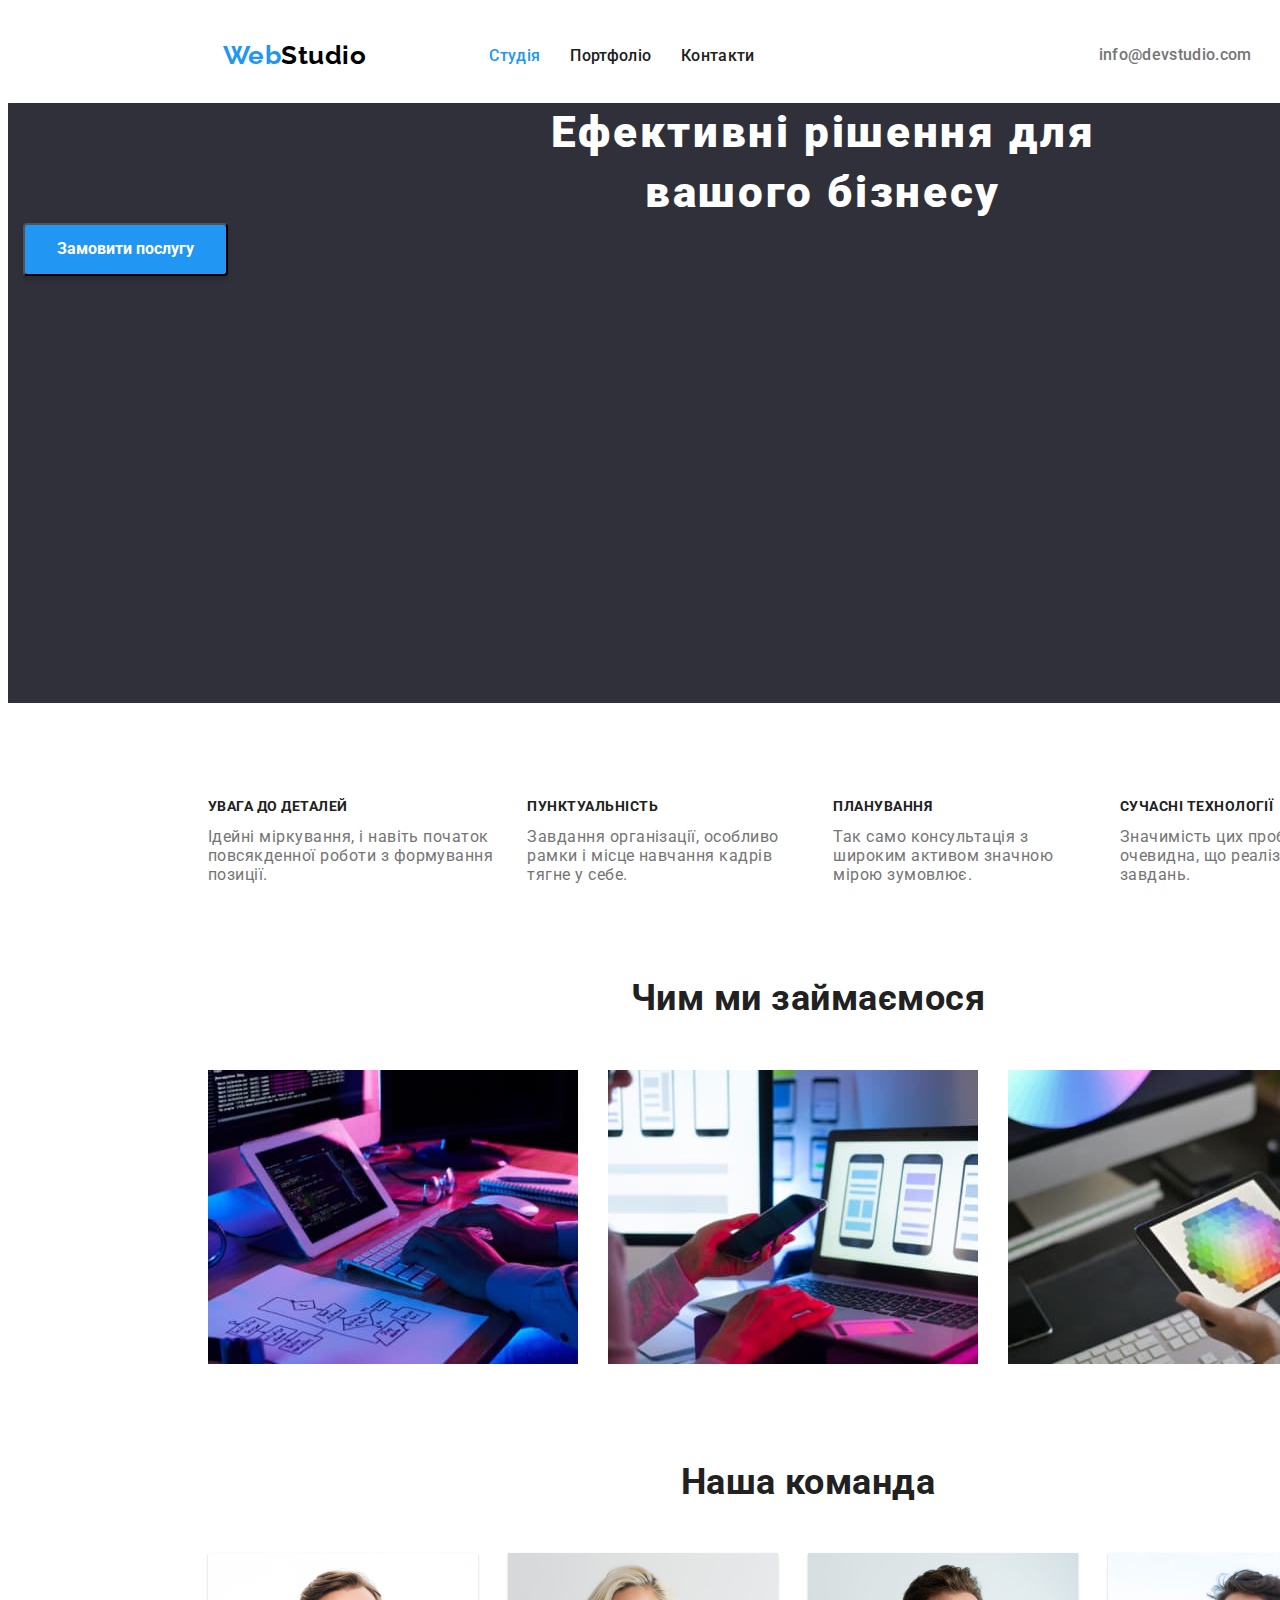
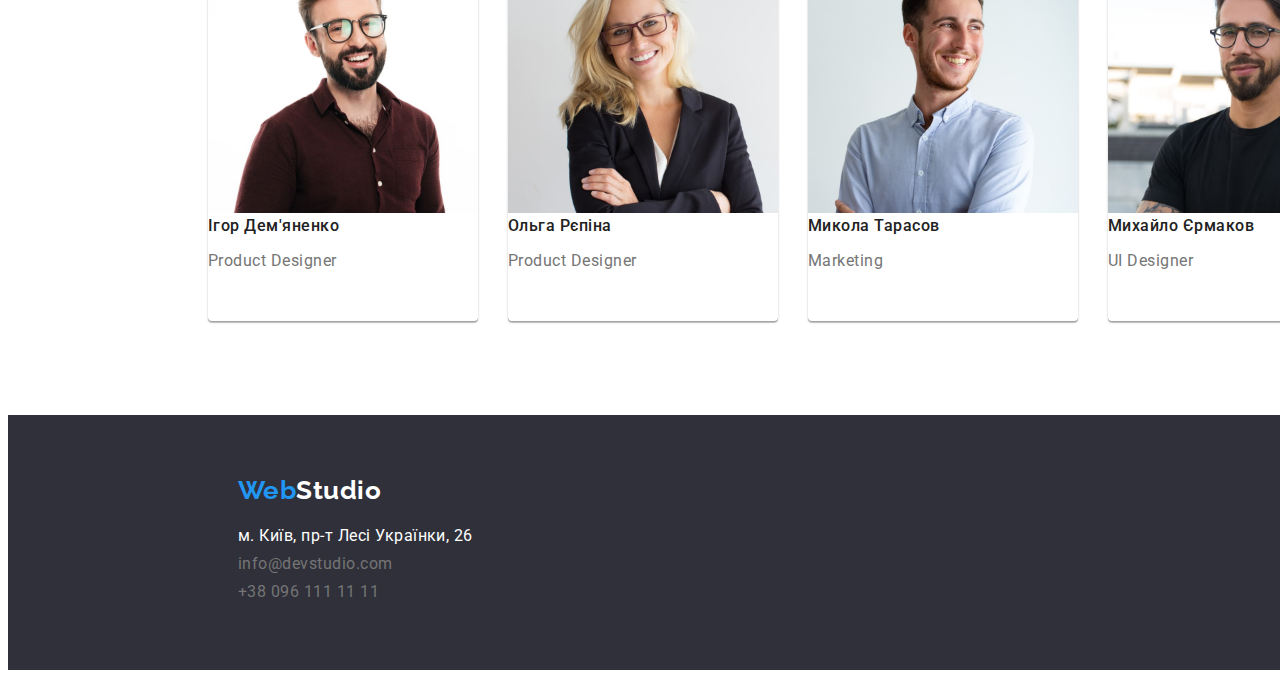
==== index.html @ 2371f956 "the end" ====
<!DOCTYPE html>
<html lang="uk">
  <head>
    <meta charset="UTF-8" />
    <meta http-equiv="X-UA-Compatible" content="IE=edge" />
    <meta name="viewport" content="width=device-width, initial-scale=1.0" />
    <title>WebStudio</title>
    <link rel="preconnect" href="https://fonts.googleapis.com" />
    <link rel="preconnect" href="https://fonts.gstatic.com" crossorigin />
    <link
      href="https://fonts.googleapis.com/css2?family=Raleway:ital,wght@0,500;0,700;1,400&family=Roboto:wght@400;500;700&display=swap"
      rel="stylesheet"
    />
    <link
      rel="stylesheet"
      href="https://cdnjs.cloudflare.com/ajax/libs/modern-normalize/1.1.0/modern-normalize.min.css"
      integrity="sha512-wpPYUAdjBVSE4KJnH1VR1HeZfpl1ub8YT/NKx4PuQ5NmX2tKuGu6U/JRp5y+Y8XG2tV+wKQpNHVUX03MfMFn9Q=="
      crossorigin="anonymous"
      referrerpolicy="no-referrer"
    />
    <link rel="stylesheet" href="./css/style.css" />
  </head>
  <body>
    <!--SiteBar-->
    <header>
      <div class="header-container container">
        <nav>
          <ul class="heder-list list">
            <li class="item">
              <a class="logo list" lang="en" href="/"
                ><span class="logoweb">Web</span>Studio</a
              >
            </li>
            <li class="">
              <a class="item link active" href="/index.html">Студія</a>
            </li>
            <li class="">
              <a class="item link" href="/portfolio.html">Портфоліо</a>
            </li>
            <li class=""><a class="item link" href="/">Контакти</a></li>
          </ul>
        </nav>
        <div>
          <ul class="adres-headerr heder-list-con list">
            <li class=" ">
              <a class="list item" href="mailto:info@devstudio.com"
                >info@devstudio.com</a
              >
            </li>
            <li class="">
              <a class="list item" href="tel:+380961111111"
                >+38 096 111 11 11</a
              >
            </li>
          </ul>
        </div>
      </div>
    </header>
    <main>
      <!--BlockHero-->
      <section class="hero container">
        <h1 class="hero-text">
          Ефективні рішення для <br />
          вашого бізнесу
        </h1>
        <button class="hero-button" type="button">Замовити послугу</button>
      </section>
      <!--TEXT MAIN-->
      <section>
        <div class="container info-flex">
          <h2 style="display: none">Наші Переваги</h2>
          <ul class="info-p progres list">
            <li>
              <h3 class="size-info">УВАГА ДО ДЕТАЛЕЙ</h3>
              <p>
                Ідейні міркування, і навіть початок повсякденної роботи з
                формування позиції.
              </p>
            </li>
            <li>
              <h3 class="size-info">ПУНКТУАЛЬНІСТЬ</h3>
              <p>
                Завдання організації, особливо рамки і місце навчання кадрів
                тягне у себе.
              </p>
            </li>
            <li>
              <h3 class="size-info">ПЛАНУВАННЯ</h3>
              <p>
                Так само консультація з широким активом значною мірою зумовлює.
              </p>
            </li>
            <li>
              <h3 class="size-info">СУЧАСНІ ТЕХНОЛОГІЇ</h3>
              <p>
                Значимість цих проблем настільки очевидна, що реалізація
                планових завдань.
              </p>
            </li>
          </ul>
        </div>
      </section>
      <!-- Us work -->
      <section>
        <div class="container">
          <h2 class="us-work">Чим ми займаємося</h2>
          <ul class="img-work list">
            <li>
              <img src="./images/part1.jpg" alt="web developer" display: block;
              width="370" height="auto"/>
            </li>
            <li>
              <img src="./images/part2.jpg" alt="programing in laptop" display:
              block; width="370" height="auto" max-width: 100%; />
            </li>
            <li>
              <img src="./images/part3.jpg" alt="design in laptop" display:
              block; width="370" height="auto" max-width: 100%; />
            </li>
          </ul>
        </div>
      </section>
      <!-- Our team -->
      <section>
        <div class="container">
          <h2 class="us-work">Наша команда</h2>
          <ul class="us-team d-block list">
            <li>
              <img src="./images/people/p1.jpg" alt="Product Designer" display:
              block; width="270" height="auto" max-width: 100%; />
              <h3 class="delopers">Ігор Дем'яненко</h3>
              <p class="delopers-p" lang="en">Product Designer</p>
            </li>
            <li>
              <img src="./images/people/p2.jpg" alt="Product Designer" display:
              block; width="270" height="auto" max-width: 100%; />
              <h3 class="delopers">Ольга Рєпіна</h3>
              <p class="delopers-p" lang="en">Product Designer</p>
            </li>
            <li>
              <img src="./images/people/p3.jpg" alt="Marketing" display: block;
              width="270" height="auto" max-width: 100%; />
              <h3 class="delopers">Микола Тарасов</h3>
              <p class="delopers-p" lang="en">Marketing</p>
            </li>
            <li>
              <img src="./images/people/p4.jpg" alt="UI Designer" display:
              block; width="270" height="auto" max-width: 100%; />
              <h3 class="delopers">Михайло Єрмаков</h3>
              <p class="delopers-p" lang="en">UI Designer</p>
            </li>
          </ul>
        </div>
      </section>
    </main>
    <!--adress footer-->
    <footer>
      <div class="container footer-all">
        <a class="logo-footer list" lang="en" href="/"
          ><span class="logoweb">Web</span>Studio</a
        >
        <address class="addres">
          <ul class="addres-ul list">
            <li>
              <a class="str list" href="https://goo.gl/maps/yThBwbWwu9JTvZc1A"
                >м. Київ, пр-т Лесі Українки, 26</a
              >
            </li>
            <li>
              <a class="adres-footer list" href="mailto:info@devstudio.com"
                >info@devstudio.com</a
              >
            </li>
            <li>
              <a class="adres-footer list" href="tel:+380961111111"
                >+38 096 111 11 11</a
              >
            </li>
          </ul>
        </address>
      </div>
    </footer>
  </body>
</html>
---- css/style.css ----
:root {
    --brand-color:#212121;
    --bacraund-color-button:#2196F3;
    --p-color:#757575;
    --hero-white: #ffffff;
    --fon:#2F303A;
}

/* King tags */
body {
    color: var(--p-color);
    font-family: Roboto, sans-serif;
    letter-spacing: 0.03em;
    width: 1600px;
}

.container {
    margin-left: auto;
    margin-right: auto;
    padding-left: 15px;
    padding-right: 15px;
    width: 1200px;
    /* outline: 2px solid tomato; */
}

.list {
    text-decoration: none;
    list-style: none;
    color: currentColor;
}

/*  Reset */
h1, h2, h3, h4, h5, h6, p, ul {
    margin: 0;
    padding: 0;
}

/* LogoTipe (logo span) */

.logo {
    color: #000;
    font-family: 'Raleway';
    font-weight: 700;
    font-size: 26px;
    line-height: 1.2;

    margin-right: 93px;
    margin-left: 200px;
    }

.logoweb {
    color: var(--bacraund-color-button);
}


/* Naw Header */

.header-container {
    display: flex;
    align-items: center;
    width: 1600px;
}


.item {
    display: block;
    padding-top: 32px;
    padding-bottom: 32px;
}


.heder-list {
    display: flex;
    align-items: center;
    gap: 30px;
}

.heder-list-con {
    display: flex;
    align-items: center;
    gap: 30px;
    padding-left: 344px;
}

.link {
    color: var(--brand-color);
    text-decoration:none;
    font-weight: 500;
    line-height: 16px;
    letter-spacing: 0.02em;
}

.active,
.link:hover {
    color: var(--bacraund-color-button);
}


.adres-headerr {
    color: var(--p-color);
    font-weight: 500;
    line-height: 1.14;
    letter-spacing: 0.02em;
    
    margin: 0;
}

.adres-headerr a:focus,
.adres-headerr a:hover {
    color: var(--bacraund-color-button)
}


/* Hero */

.hero {
    background-color: #2F303A;
    height: 600px;
    width: 1600px;
}


.hero-text {
    font-weight: 900;
    font-size: 44px;
    line-height: 1.36;
    text-align: center;
    letter-spacing: 0.06em;
    color: var(--hero-white);
}


/* Button all */

.hero-button {
    font-family: 'Roboto';
    cursor: pointer; 
    background: var(--bacraund-color-button);
    border-radius: 4px;
    color: var(--hero-white);
    font-weight: 700;
    font-size: 16px;
    line-height: 1.8;

    min-height: 50px;

    padding: 10px 32px;
    border-radius: 4px;
    box-shadow: 0px 4px 4px rgba(0, 0, 0, 0.15);
    border-radius: 4px;
}

.hero-button:focus,
.hero-button:hover {
    background-color: var(--hero-white);
    color: var(--bacraund-color-button);
}
/*  /Hero button  */



/* Button filtr */

.botton-filtr {
    font-family: 'Roboto';
    font-weight: 500;
    font-size: 16px;
    line-height: 1.6;
    color: var(--brand-color);
    text-align: center;
    border: 0;
    background-color: var(--hero-white);
    border-radius: 4px;
}

.botton-filtr:focus, 
.botton-filtr:hover {
    background-color: var(--bacraund-color-button);
    color: var(--hero-white);

}

.filtr-flex {
    display: flex;
    justify-content: center;
    flex-wrap: wrap;

}

.flex {
    display: block;
    margin: 94px 8px 50px 0px;
    padding: 7px 8px 7px 8px;
}
/* /Button filtr */



/* TEXT MAIN */

.progres {
    display: flex;

    padding: 94px 0px 94px 0px;
}

.progres :not(:last-child) {
    margin-right: 30px;
}

.size-info {
    font-weight: 700;
    font-size: 14px;
    line-height: 1.4;
    text-transform: uppercase;
    color: var(--brand-color);

    padding-bottom: 10px;
}

.info-p {
    margin: 0;
}

.info-flex {
    display: flex;
}

/* Portfolio */

.us-work {
    font-weight: 700;
    font-size: 36px;
    line-height: 1.16;
    text-align: center;
    color: var(--brand-color);

    padding-bottom: 50px;
}


.us-team {
    padding: 0px 0px 94px 0px;
    margin: 0;
}

.img-work {
    display: flex;
    gap: 30px;
    padding: 0px 0px 94px 0px;
    margin: 0;
}



.us-team {
    display: flex;
    gap: 30px;
}

.d-block li {
    width: 270px;
    min-height: 368px;
    box-shadow: 0px 1px 3px rgba(0, 0, 0, 0.12), 0px 1px 1px rgba(0, 0, 0, 0.14), 0px 2px 1px rgba(0, 0, 0, 0.2);
    border-radius: 0px 0px 4px 4px;
}

.delopers {
    font-weight: 500;
    font-size: 16px;
    line-height: 1.18;
    color: var(--brand-color);

    padding-bottom: 10px;
}

.delopers-p {
    font-size: 16px;
    line-height: 1.9;
}



/* Button Filtr */


.botton-filtr {
    cursor: pointer;
}

.botton-filtr :focus,
.botton-filtr :hover {
    cursor: pointer;
    background-color: var(--bacraund-color-button);
    color: aqua;
}

/* Menu portfolio */

.menu {
    margin-top: 34px;
}


.menu-p {
    color: var(--p-color);
    font-size: 16px;
    line-height: 1.87;
    text-decoration:none;

    margin-top: 4px;
}

.menu-h3 {
    font-weight: 700;
    font-size: 18px;
    line-height: 1.77;
    letter-spacing: 0.06em;
    list-style:none;
    text-decoration:none;
    color: var(--brand-color);

    margin-top: 20px;
}

.filtr {
    position: absolute;
    top: -9999px;
    left: -9999px;
     
}


/* Footer portfolio */

.logo-footer {
    color: var(--hero-white);
    font-family: 'Raleway';
    font-weight: 700;
    font-size: 26px;
    line-height: 1.2;

    padding-left: 215px;
}

.adres-footer {
    color: var(--p-color);
    font-style: normal;
}

.addres .addres-ul {
    margin-left: 215px;
    margin-top: 20px;
    padding: 0;
}

.addres-ul li {
    margin-bottom: 9px;
}

.addres-ul :hover {
    color: var(--bacraund-color-button);
}

.str {
    color: var(--hero-white);
    font-style:normal;
}

.footer-all {
    background-color: var(--fon);
    padding-top: 60px;
    padding-bottom: 60px;
    width: 1600px;
}

.card-set {
    display: flex;
    flex-wrap: wrap;
    gap: 30px;
    padding: 0;
    list-style: none;
    margin-top: 0;
  }
  
  .items {
    flex-basis: calc((100% - 10px) / 4);
    background-color: #fff;
    border-radius: 4px;
    margin-bottom: 94px;
  }

  .items:hover {
    background-color: #fff;
    border-radius: 4px;
    box-shadow: 0px 2px 1px -1px rgba(0, 0, 0, 0.2),
      0px 1px 1px 0px rgba(0, 0, 0, 0.14), 0px 1px 3px 0px rgba(0, 0, 0, 0.12);
  }
  
  .items h2 {
    margin-top: 0;
    font-size: 20px;
  }
  
  .items p {
    margin: 0;
  }
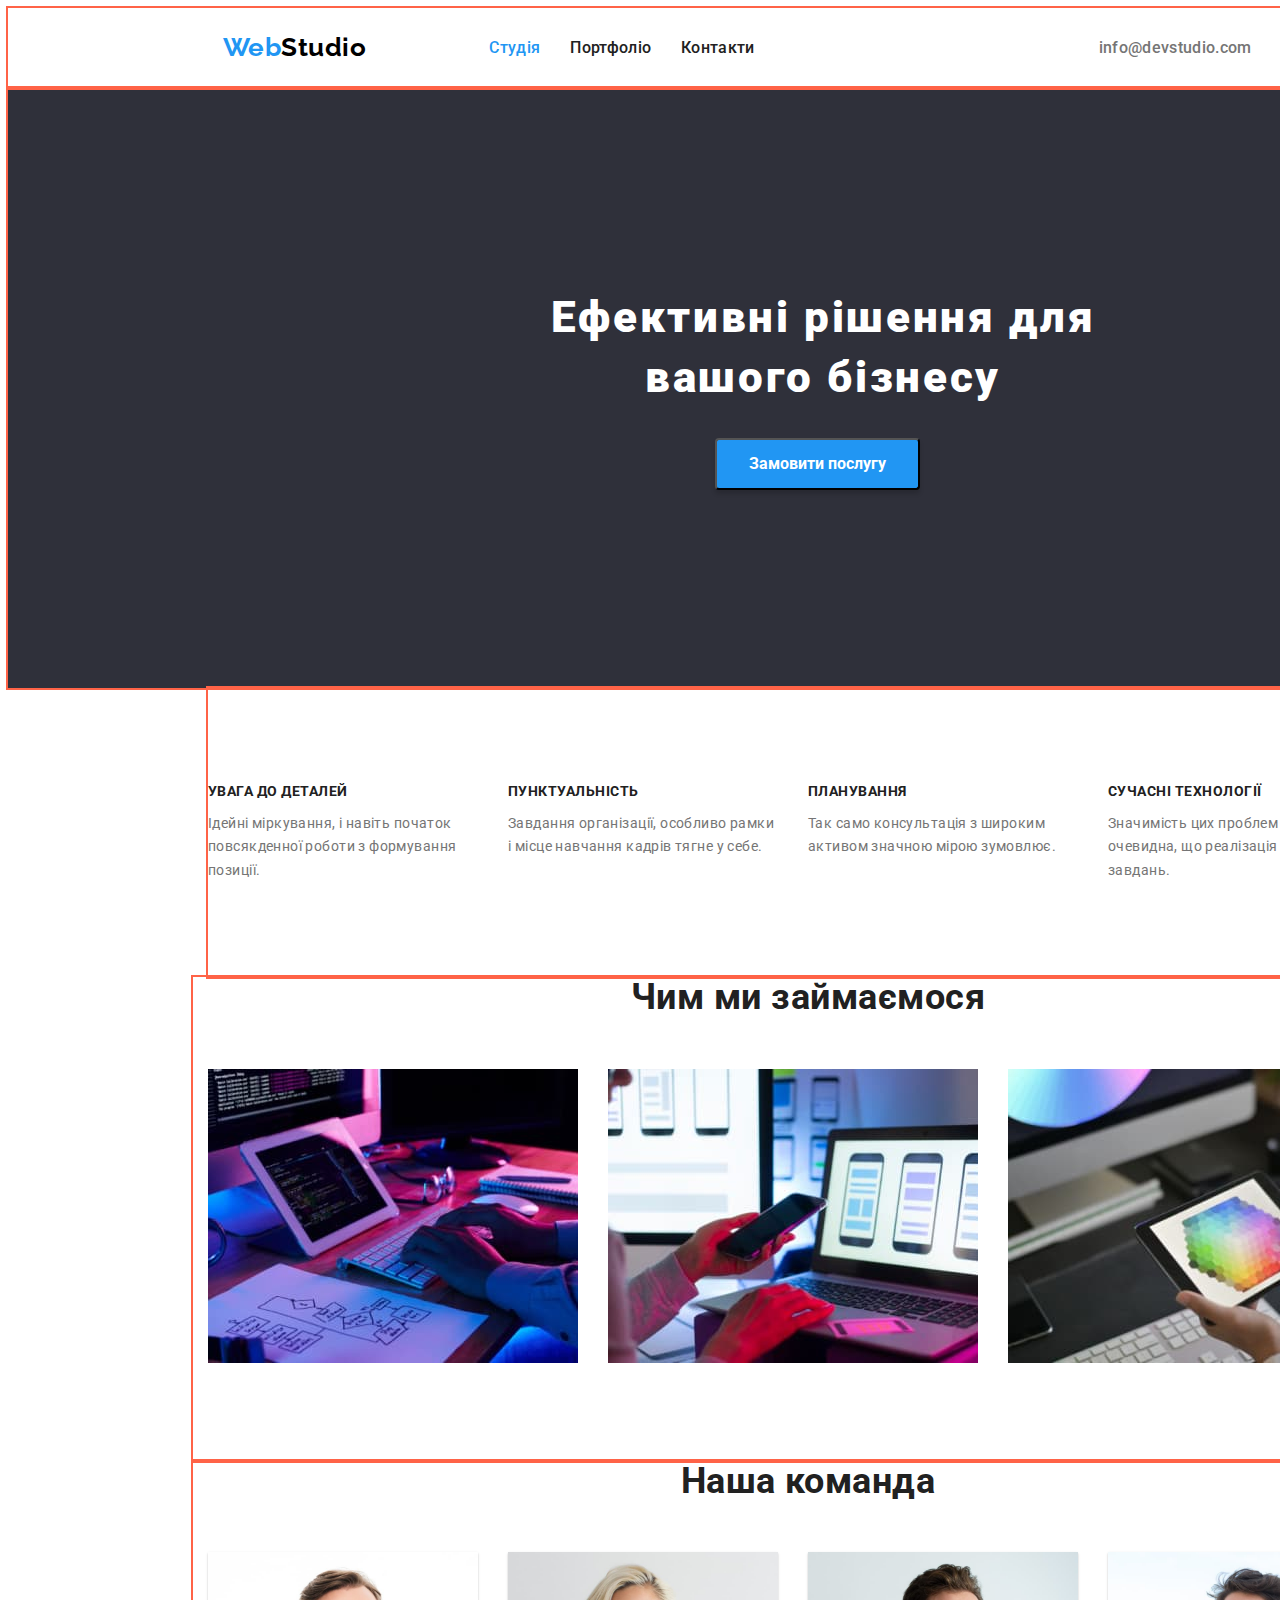
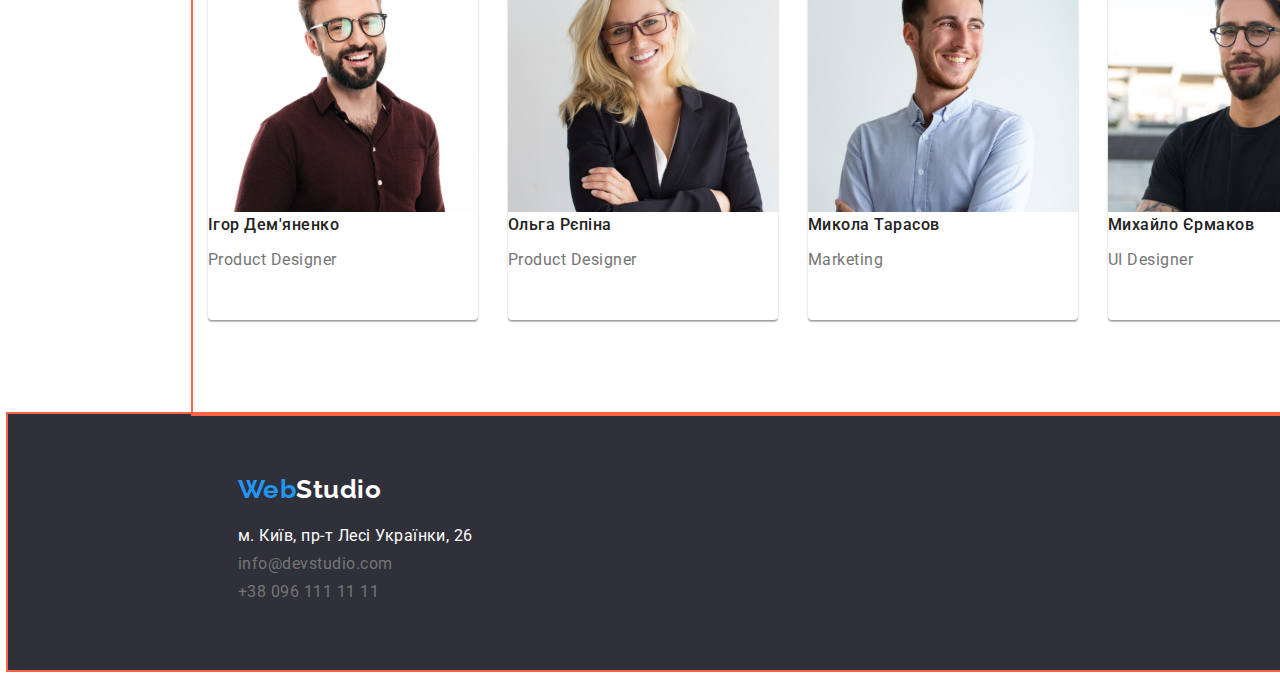
==== commit 14c7b866: "Почты кынець" ====
--- a/index.html
+++ b/index.html
@@ -67,9 +67,9 @@
       </section>
       <!--TEXT MAIN-->
       <section>
-        <div class="container info-flex">
-          <h2 style="display: none">Наші Переваги</h2>
-          <ul class="info-p progres list">
+        <div class="container progres-div">
+          <h2 class="visually-hidden">Наші Переваги</h2>
+          <ul class="progres list">
             <li>
               <h3 class="size-info">УВАГА ДО ДЕТАЛЕЙ</h3>
               <p>
--- a/css/style.css
+++ b/css/style.css
@@ -20,7 +20,7 @@
     padding-left: 15px;
     padding-right: 15px;
     width: 1200px;
-    /* outline: 2px solid tomato; */
+    outline: 2px solid tomato; 
 }
 
 .list {
@@ -59,6 +59,7 @@
     display: flex;
     align-items: center;
     width: 1600px;
+    height: 80px;
 }
 
 
@@ -127,6 +128,8 @@
     text-align: center;
     letter-spacing: 0.06em;
     color: var(--hero-white);
+
+    padding-top: 200px;
 }
 
 
@@ -148,6 +151,9 @@
     border-radius: 4px;
     box-shadow: 0px 4px 4px rgba(0, 0, 0, 0.15);
     border-radius: 4px;
+
+    margin-top: 30px;
+    margin-left: 692px;
 }
 
 .hero-button:focus,
@@ -189,23 +195,35 @@
 
 .flex {
     display: block;
-    margin: 94px 8px 50px 0px;
-    padding: 7px 8px 7px 8px;
+     margin: 94px 8px 50px 0px;
+    /* padding: 7px 8px 7px 8px; */
+    padding: 0px 22px 0px 22px;
+    height: 40px;
 }
 /* /Button filtr */
 
-
+.visually-hidden {
+    position: absolute;
+    width: 1px;
+    height: 1px;
+    margin: -1px;
+    border: 0;
+    padding: 0;
+    white-space: nowrap;
+    clip-path: inset(100%);
+    clip: rect(0 0 0 0);
+    overflow: hidden;
+  }
 
 /* TEXT MAIN */
 
 .progres {
     display: flex;
-
+    gap: 30px;
+}
+
+.progres-div {
     padding: 94px 0px 94px 0px;
-}
-
-.progres :not(:last-child) {
-    margin-right: 30px;
 }
 
 .size-info {
@@ -218,12 +236,11 @@
     padding-bottom: 10px;
 }
 
-.info-p {
-    margin: 0;
-}
-
-.info-flex {
-    display: flex;
+.progres p {
+    font-size: 14px;
+    line-height: 1.7;
+    letter-spacing: 0.03em;
+    width: 270px;
 }
 
 /* Portfolio */
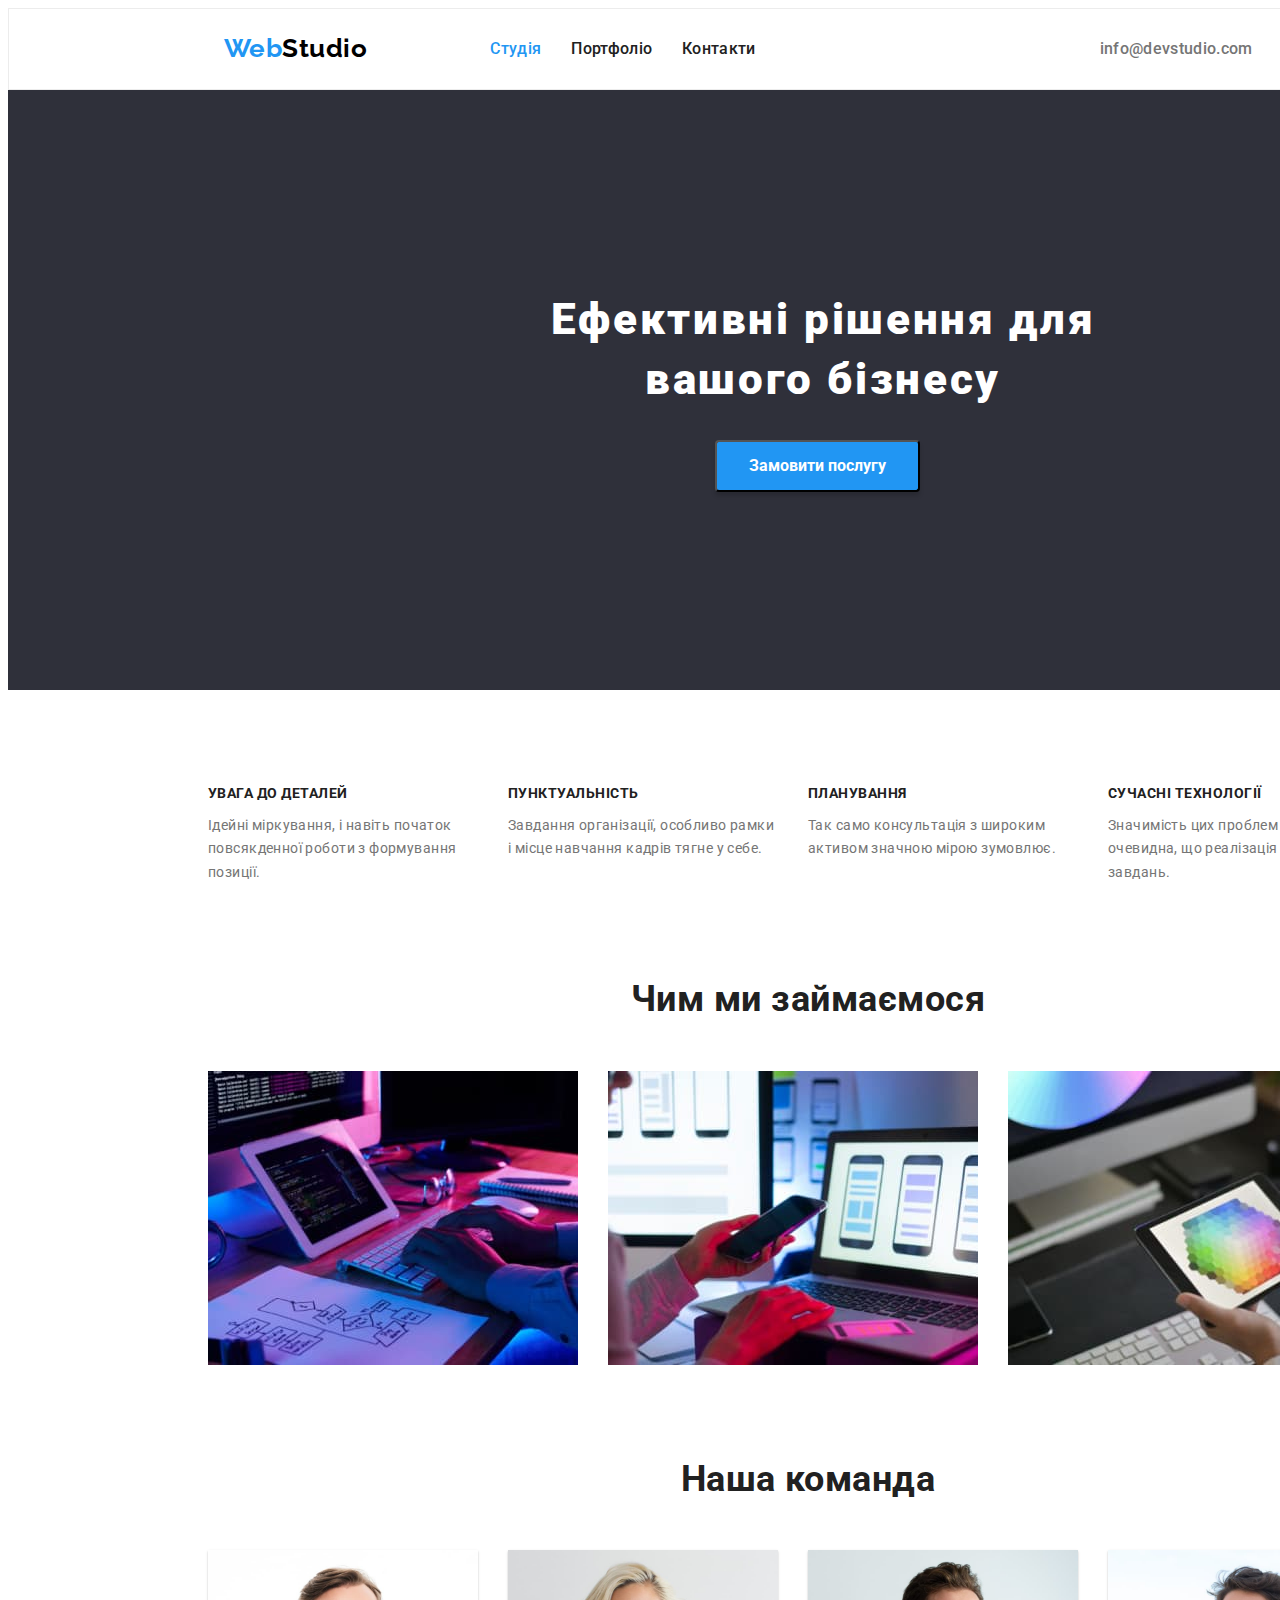
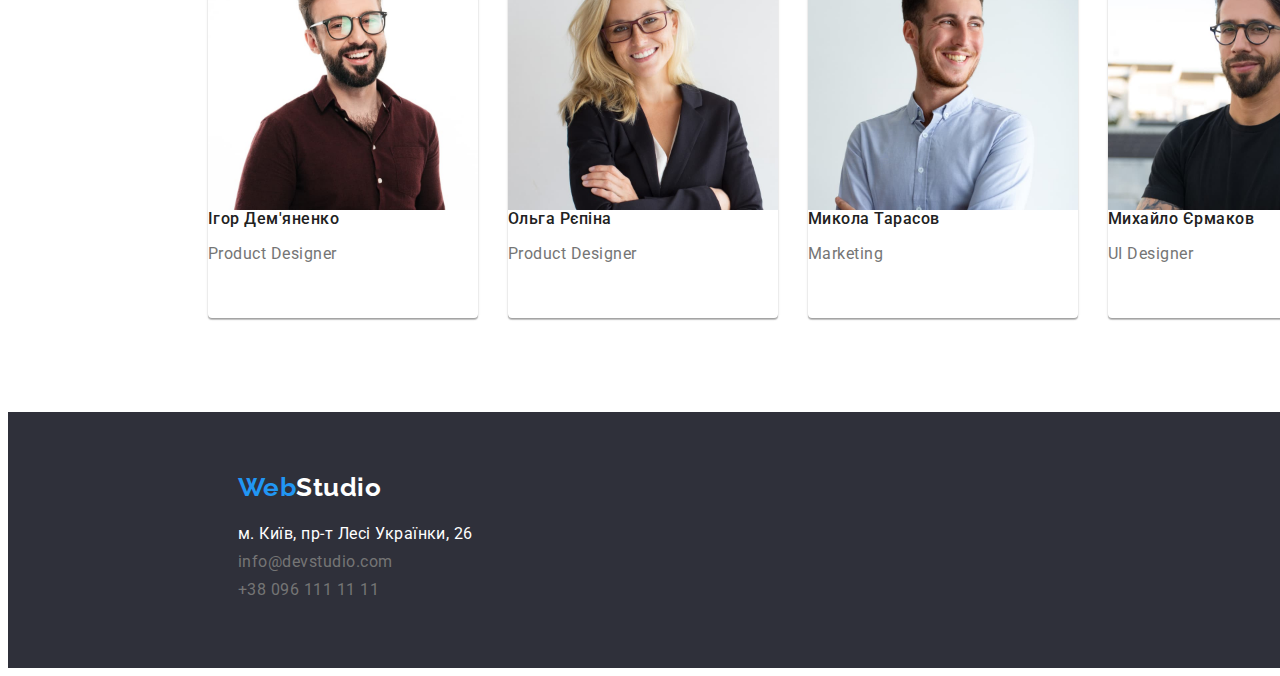
==== commit 35679fec: "кінець" ====
--- a/index.html
+++ b/index.html
@@ -32,10 +32,10 @@
               >
             </li>
             <li class="">
-              <a class="item link active" href="/index.html">Студія</a>
+              <a class="item link active" href="./index.html">Студія</a>
             </li>
             <li class="">
-              <a class="item link" href="/portfolio.html">Портфоліо</a>
+              <a class="item link" href="./portfolio.html">Портфоліо</a>
             </li>
             <li class=""><a class="item link" href="/">Контакти</a></li>
           </ul>
@@ -67,7 +67,7 @@
       </section>
       <!--TEXT MAIN-->
       <section>
-        <div class="container progres-div">
+        <div class="container progres-div section">
           <h2 class="visually-hidden">Наші Переваги</h2>
           <ul class="progres list">
             <li>
@@ -104,18 +104,23 @@
       <section>
         <div class="container">
           <h2 class="us-work">Чим ми займаємося</h2>
-          <ul class="img-work list">
+          <ul class="img-work section list">
             <li>
-              <img src="./images/part1.jpg" alt="web developer" display: block;
-              width="370" height="auto"/>
+              <img src="./images/part1.jpg" alt="web developer" />
             </li>
             <li>
-              <img src="./images/part2.jpg" alt="programing in laptop" display:
-              block; width="370" height="auto" max-width: 100%; />
+              <img
+                src="./images/part2.jpg"
+                alt="programing in laptop"
+                width="370"
+              />
             </li>
             <li>
-              <img src="./images/part3.jpg" alt="design in laptop" display:
-              block; width="370" height="auto" max-width: 100%; />
+              <img
+                src="./images/part3.jpg"
+                alt="design in laptop"
+                width="370"
+              />
             </li>
           </ul>
         </div>
@@ -124,28 +129,32 @@
       <section>
         <div class="container">
           <h2 class="us-work">Наша команда</h2>
-          <ul class="us-team d-block list">
+          <ul class="us-team section d-block list">
             <li>
-              <img src="./images/people/p1.jpg" alt="Product Designer" display:
-              block; width="270" height="auto" max-width: 100%; />
+              <img
+                src="./images/people/p1.jpg"
+                alt="Product Designer"
+                width="270"
+              />
               <h3 class="delopers">Ігор Дем'яненко</h3>
               <p class="delopers-p" lang="en">Product Designer</p>
             </li>
             <li>
-              <img src="./images/people/p2.jpg" alt="Product Designer" display:
-              block; width="270" height="auto" max-width: 100%; />
+              <img
+                src="./images/people/p2.jpg"
+                alt="Product Designer"
+                width="270"
+              />
               <h3 class="delopers">Ольга Рєпіна</h3>
               <p class="delopers-p" lang="en">Product Designer</p>
             </li>
             <li>
-              <img src="./images/people/p3.jpg" alt="Marketing" display: block;
-              width="270" height="auto" max-width: 100%; />
+              <img src="./images/people/p3.jpg" alt="Marketing" width="270" />
               <h3 class="delopers">Микола Тарасов</h3>
               <p class="delopers-p" lang="en">Marketing</p>
             </li>
             <li>
-              <img src="./images/people/p4.jpg" alt="UI Designer" display:
-              block; width="270" height="auto" max-width: 100%; />
+              <img src="./images/people/p4.jpg" alt="UI Designer" width="270" />
               <h3 class="delopers">Михайло Єрмаков</h3>
               <p class="delopers-p" lang="en">UI Designer</p>
             </li>
--- a/css/style.css
+++ b/css/style.css
@@ -14,13 +14,17 @@
     width: 1600px;
 }
 
+.section {
+    padding-bottom: 94px;
+}
+
 .container {
     margin-left: auto;
     margin-right: auto;
     padding-left: 15px;
     padding-right: 15px;
     width: 1200px;
-    outline: 2px solid tomato; 
+    /* outline: 2px solid tomato;  */
 }
 
 .list {
@@ -35,6 +39,15 @@
     padding: 0;
 }
 
+img {
+    display: block;
+    max-width: 100%;
+    height: auto;
+
+}
+
+
+
 /* LogoTipe (logo span) */
 
 .logo {
@@ -60,6 +73,8 @@
     align-items: center;
     width: 1600px;
     height: 80px;
+
+    border: 1px solid #ECECEC;
 }
 
 
@@ -223,7 +238,7 @@
 }
 
 .progres-div {
-    padding: 94px 0px 94px 0px;
+    padding-top: 94px;
 }
 
 .size-info {
@@ -256,15 +271,10 @@
 }
 
 
-.us-team {
-    padding: 0px 0px 94px 0px;
-    margin: 0;
-}
 
 .img-work {
     display: flex;
     gap: 30px;
-    padding: 0px 0px 94px 0px;
     margin: 0;
 }
 
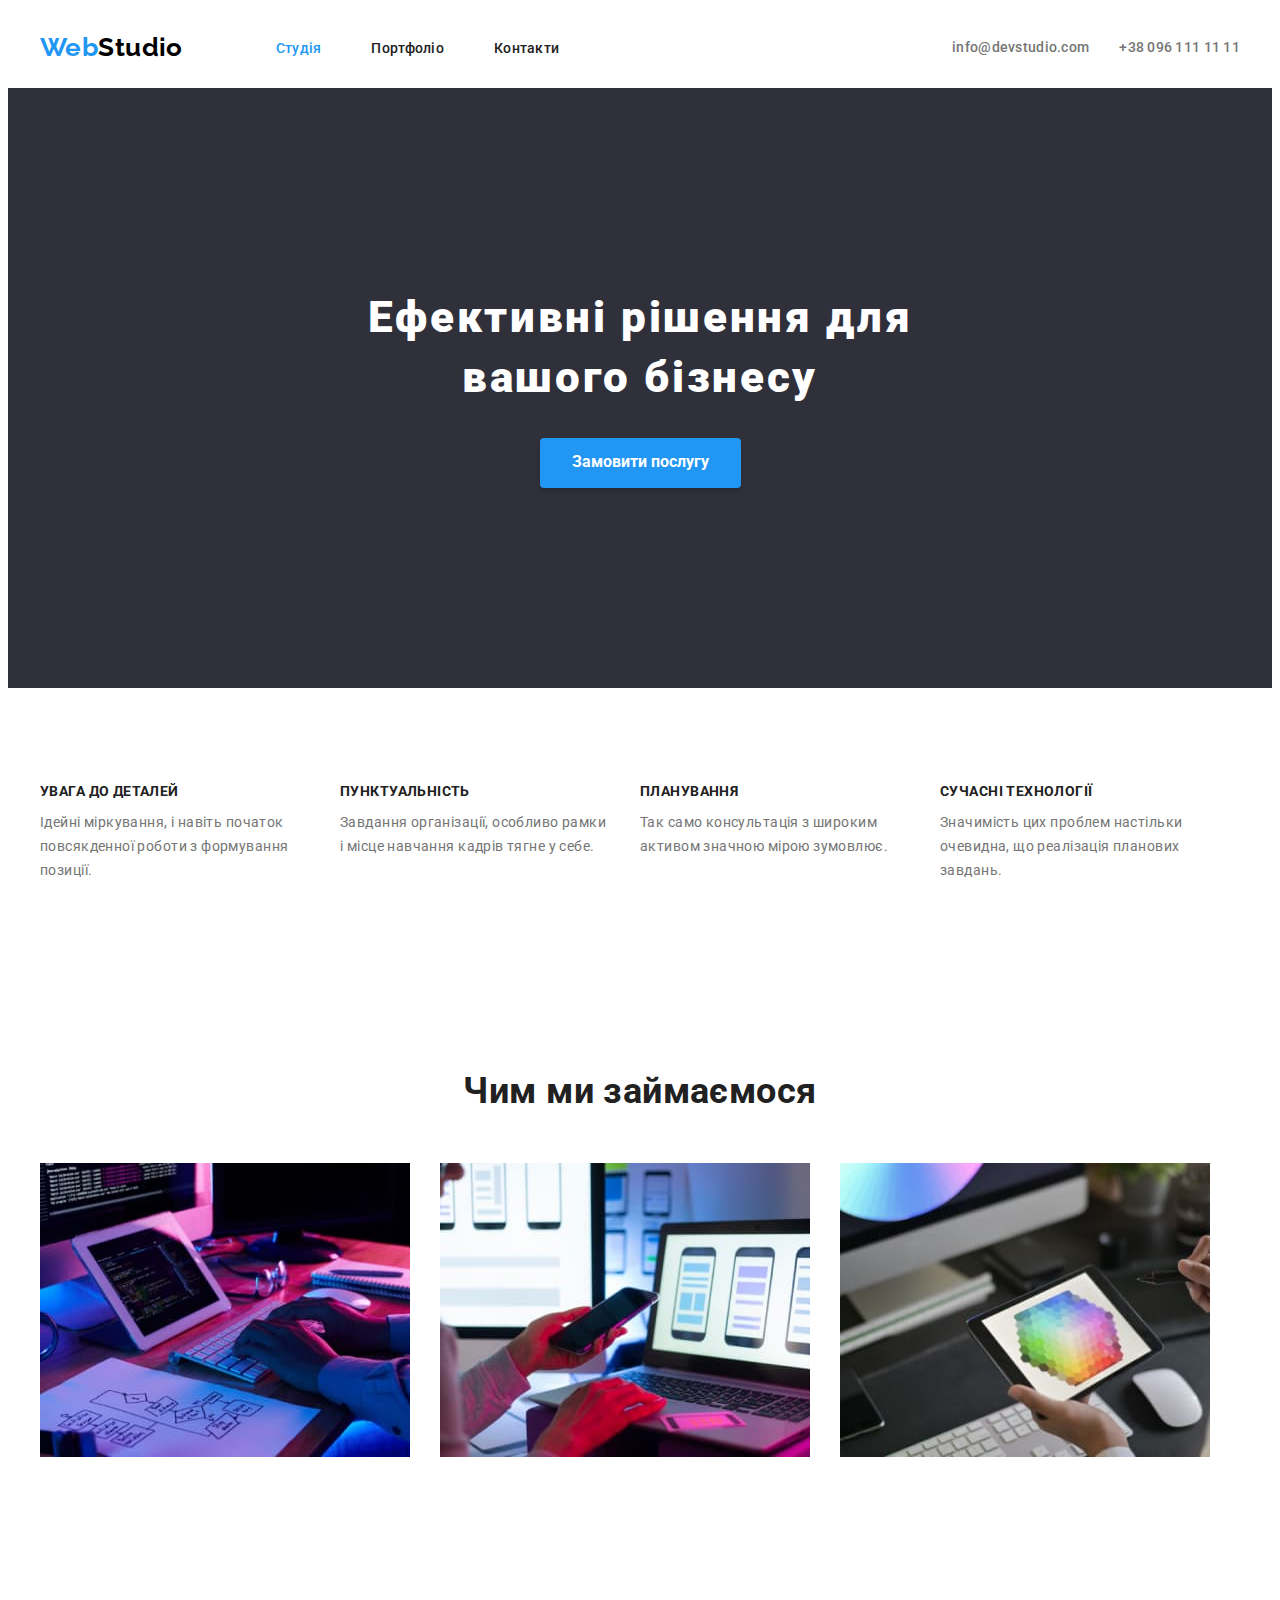
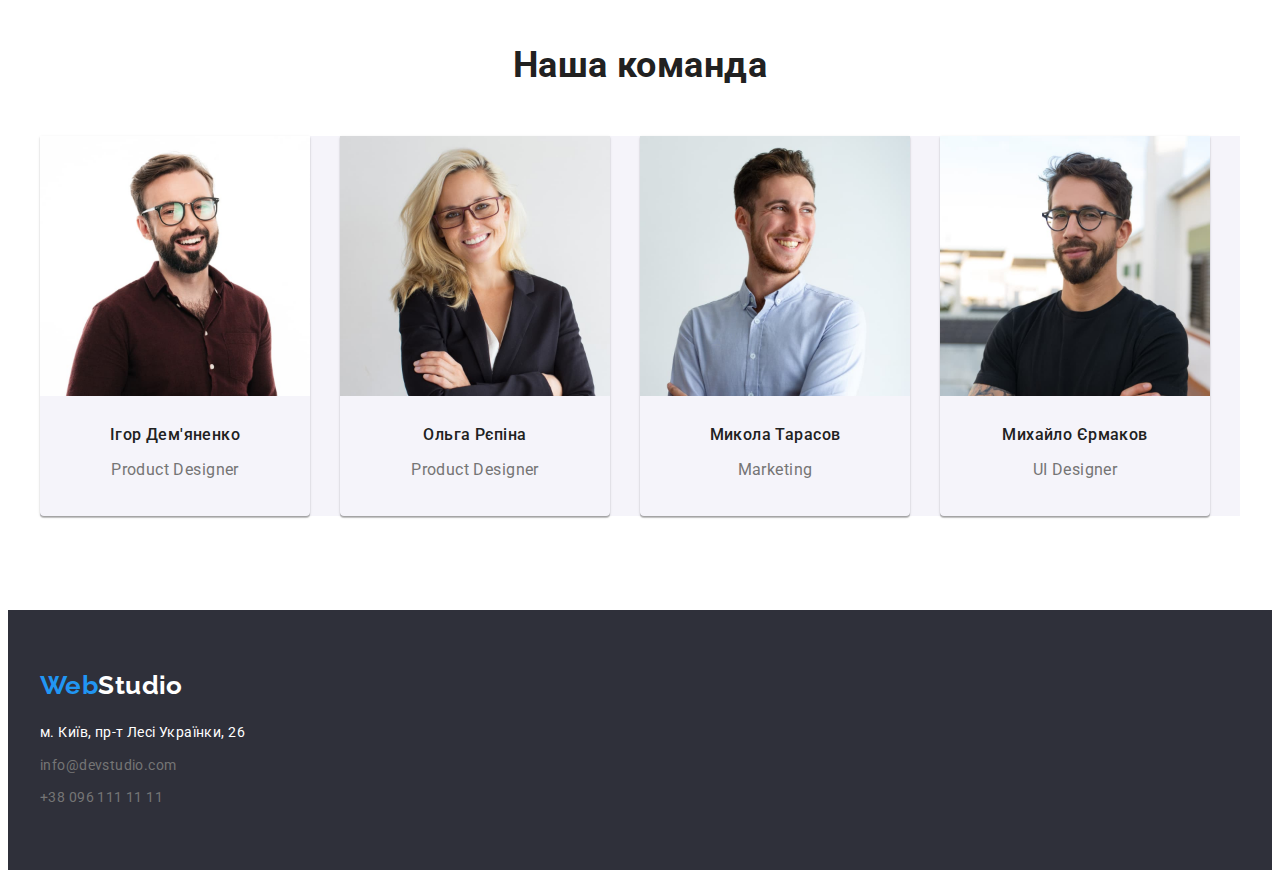
==== commit 1715b03a: "chache" ====
--- a/index.html
+++ b/index.html
@@ -24,30 +24,28 @@
     <!--SiteBar-->
     <header>
       <div class="header-container container">
+        <a class="logo list" lang="en" href="/"
+          ><span class="logoweb">Web</span>Studio</a
+        >
         <nav>
           <ul class="heder-list list">
-            <li class="item">
-              <a class="logo list" lang="en" href="/"
-                ><span class="logoweb">Web</span>Studio</a
-              >
-            </li>
-            <li class="">
+            <li>
               <a class="item link active" href="./index.html">Студія</a>
             </li>
-            <li class="">
+            <li>
               <a class="item link" href="./portfolio.html">Портфоліо</a>
             </li>
-            <li class=""><a class="item link" href="/">Контакти</a></li>
+            <li><a class="item link" href="/">Контакти</a></li>
           </ul>
         </nav>
-        <div>
-          <ul class="adres-headerr heder-list-con list">
-            <li class=" ">
+        <div class="heder-list-con">
+          <ul class="adres-headerr list">
+            <li>
               <a class="list item" href="mailto:info@devstudio.com"
                 >info@devstudio.com</a
               >
             </li>
-            <li class="">
+            <li>
               <a class="list item" href="tel:+380961111111"
                 >+38 096 111 11 11</a
               >
@@ -58,16 +56,15 @@
     </header>
     <main>
       <!--BlockHero-->
-      <section class="hero container">
-        <h1 class="hero-text">
-          Ефективні рішення для <br />
-          вашого бізнесу
-        </h1>
-        <button class="hero-button" type="button">Замовити послугу</button>
+      <section class="hero">
+        <div class="container">
+          <h1 class="hero-text">Ефективні рішення для вашого бізнесу</h1>
+          <button class="hero-button" type="button">Замовити послугу</button>
+        </div>
       </section>
       <!--TEXT MAIN-->
-      <section>
-        <div class="container progres-div section">
+      <section class="section">
+        <div class="container">
           <h2 class="visually-hidden">Наші Переваги</h2>
           <ul class="progres list">
             <li>
@@ -101,10 +98,10 @@
         </div>
       </section>
       <!-- Us work -->
-      <section>
+      <section class="section reset">
         <div class="container">
           <h2 class="us-work">Чим ми займаємося</h2>
-          <ul class="img-work section list">
+          <ul class="img-work list">
             <li>
               <img src="./images/part1.jpg" alt="web developer" />
             </li>
@@ -126,10 +123,10 @@
         </div>
       </section>
       <!-- Our team -->
-      <section>
+      <section class="resset-b section">
         <div class="container">
           <h2 class="us-work">Наша команда</h2>
-          <ul class="us-team section d-block list">
+          <ul class="us-team d-block list">
             <li>
               <img
                 src="./images/people/p1.jpg"
@@ -163,8 +160,8 @@
       </section>
     </main>
     <!--adress footer-->
-    <footer>
-      <div class="container footer-all">
+    <footer class="footer-all">
+      <div class="container">
         <a class="logo-footer list" lang="en" href="/"
           ><span class="logoweb">Web</span>Studio</a
         >
--- a/css/style.css
+++ b/css/style.css
@@ -4,6 +4,7 @@
     --p-color:#757575;
     --hero-white: #ffffff;
     --fon:#2F303A;
+    --backraund-usteam: #F5F4FA;
 }
 
 /* King tags */
@@ -11,11 +12,21 @@
     color: var(--p-color);
     font-family: Roboto, sans-serif;
     letter-spacing: 0.03em;
-    width: 1600px;
+    font-size: 14px;
+    font-style: normal;
+}
+
+
+.reset {
+    padding-top: 0;
+}
+
+.resset-b {
+    padding-bottom: 0;
 }
 
 .section {
-    padding-bottom: 94px;
+    padding: 94px 0px;
 }
 
 .container {
@@ -58,7 +69,9 @@
     line-height: 1.2;
 
     margin-right: 93px;
-    margin-left: 200px;
+
+    padding-top: 24px;
+    padding-bottom: 25px;
     }
 
 .logoweb {
@@ -71,10 +84,6 @@
 .header-container {
     display: flex;
     align-items: center;
-    width: 1600px;
-    height: 80px;
-
-    border: 1px solid #ECECEC;
 }
 
 
@@ -88,20 +97,20 @@
 .heder-list {
     display: flex;
     align-items: center;
-    gap: 30px;
+    gap: 50px;
 }
 
 .heder-list-con {
     display: flex;
     align-items: center;
-    gap: 30px;
-    padding-left: 344px;
+    margin-left: auto; 
 }
 
 .link {
     color: var(--brand-color);
     text-decoration:none;
     font-weight: 500;
+    font-size: 14px;
     line-height: 16px;
     letter-spacing: 0.02em;
 }
@@ -113,12 +122,12 @@
 
 
 .adres-headerr {
+    display: flex;
     color: var(--p-color);
     font-weight: 500;
     line-height: 1.14;
     letter-spacing: 0.02em;
-    
-    margin: 0;
+    gap: 30px;
 }
 
 .adres-headerr a:focus,
@@ -131,12 +140,14 @@
 
 .hero {
     background-color: #2F303A;
-    height: 600px;
-    width: 1600px;
+    padding-top: 200px;
+    padding-bottom: 200px;
+    text-align: center;
 }
 
 
 .hero-text {
+    font-style: normal;
     font-weight: 900;
     font-size: 44px;
     line-height: 1.36;
@@ -144,7 +155,9 @@
     letter-spacing: 0.06em;
     color: var(--hero-white);
 
-    padding-top: 200px;
+    margin-left: auto;
+    margin-right: auto;
+    width: 696px;
 }
 
 
@@ -154,21 +167,17 @@
     font-family: 'Roboto';
     cursor: pointer; 
     background: var(--bacraund-color-button);
-    border-radius: 4px;
     color: var(--hero-white);
     font-weight: 700;
     font-size: 16px;
     line-height: 1.8;
 
     min-height: 50px;
-
+    border: 0;
     padding: 10px 32px;
     border-radius: 4px;
     box-shadow: 0px 4px 4px rgba(0, 0, 0, 0.15);
-    border-radius: 4px;
-
     margin-top: 30px;
-    margin-left: 692px;
 }
 
 .hero-button:focus,
@@ -192,6 +201,12 @@
     border: 0;
     background-color: var(--hero-white);
     border-radius: 4px;
+
+    display: block;
+    margin-bottom: 50px;
+    padding: 0px 22px 0px 22px;
+    height: 40px;
+    margin-right: 8px;
 }
 
 .botton-filtr:focus, 
@@ -208,13 +223,6 @@
 
 }
 
-.flex {
-    display: block;
-     margin: 94px 8px 50px 0px;
-    /* padding: 7px 8px 7px 8px; */
-    padding: 0px 22px 0px 22px;
-    height: 40px;
-}
 /* /Button filtr */
 
 .visually-hidden {
@@ -237,9 +245,7 @@
     gap: 30px;
 }
 
-.progres-div {
-    padding-top: 94px;
-}
+
 
 .size-info {
     font-weight: 700;
@@ -248,7 +254,7 @@
     text-transform: uppercase;
     color: var(--brand-color);
 
-    padding-bottom: 10px;
+    margin-bottom: 10px;
 }
 
 .progres p {
@@ -267,7 +273,7 @@
     text-align: center;
     color: var(--brand-color);
 
-    padding-bottom: 50px;
+    margin-bottom: 50px;
 }
 
 
@@ -283,11 +289,11 @@
 .us-team {
     display: flex;
     gap: 30px;
+    background-color: var(--backraund-usteam);
 }
 
 .d-block li {
     width: 270px;
-    min-height: 368px;
     box-shadow: 0px 1px 3px rgba(0, 0, 0, 0.12), 0px 1px 1px rgba(0, 0, 0, 0.14), 0px 2px 1px rgba(0, 0, 0, 0.2);
     border-radius: 0px 0px 4px 4px;
 }
@@ -298,12 +304,16 @@
     line-height: 1.18;
     color: var(--brand-color);
 
-    padding-bottom: 10px;
+    margin-top: 30px;
+    text-align: center;
+    margin-bottom: 10px;
 }
 
 .delopers-p {
     font-size: 16px;
     line-height: 1.9;
+    text-align: center;
+    margin-bottom: 30px;
 }
 
 
@@ -324,9 +334,9 @@
 
 /* Menu portfolio */
 
-.menu {
+/* .menu {
     margin-top: 34px;
-}
+} */
 
 
 .menu-p {
@@ -338,7 +348,7 @@
     margin-top: 4px;
 }
 
-.menu-h3 {
+.menu-h2 {
     font-weight: 700;
     font-size: 18px;
     line-height: 1.77;
@@ -366,22 +376,24 @@
     font-weight: 700;
     font-size: 26px;
     line-height: 1.2;
-
-    padding-left: 215px;
 }
 
 .adres-footer {
     color: var(--p-color);
     font-style: normal;
+    font-weight: 400;
+    font-size: 14px;
+    line-height: 1.7;
+
 }
 
 .addres .addres-ul {
-    margin-left: 215px;
+
     margin-top: 20px;
     padding: 0;
 }
 
-.addres-ul li {
+.addres-ul li:not(:last-child) {
     margin-bottom: 9px;
 }
 
@@ -392,44 +404,62 @@
 .str {
     color: var(--hero-white);
     font-style:normal;
+    font-weight: 400;
+    font-size: 14px;
+    line-height: 1.7;
 }
 
 .footer-all {
     background-color: var(--fon);
     padding-top: 60px;
     padding-bottom: 60px;
-    width: 1600px;
-}
+}
+
+/* Table */
 
 .card-set {
     display: flex;
     flex-wrap: wrap;
-    gap: 30px;
-    padding: 0;
-    list-style: none;
-    margin-top: 0;
   }
   
-  .items {
-    flex-basis: calc((100% - 10px) / 4);
-    background-color: #fff;
-    border-radius: 4px;
-    margin-bottom: 94px;
+.items {
+    outline: 2px solid teal;
+    margin-right: 30px;
+    margin-bottom: 30px;
+}
+
+.items:nth-child(3n) {
+    margin-right: 0;
+}
+
+.list-items:nth-last-child(-n + 3) {
+    margin-bottom: 0;
   }
 
-  .items:hover {
+.items:hover {
     background-color: #fff;
     border-radius: 4px;
     box-shadow: 0px 2px 1px -1px rgba(0, 0, 0, 0.2),
       0px 1px 1px 0px rgba(0, 0, 0, 0.14), 0px 1px 3px 0px rgba(0, 0, 0, 0.12);
   }
-  
-  .items h2 {
-    margin-top: 0;
-    font-size: 20px;
+
+  .menu-h2 {
+    font-style: normal;
+    font-weight: 700;
+    font-size: 18px;
+    line-height: 2; 
+    letter-spacing: 0.06em;  
+    color: var(--brand-color);
+
+    margin: 20px 24px 4px 24px;
   }
-  
-  .items p {
-    margin: 0;
-  }
-
+.menu-p {
+    font-family: 'Roboto';
+    font-style: normal;
+    font-weight: 400;
+    font-size: 16px;
+    line-height: 1.85;
+
+    margin: 0px 24px 20px 24px;
+}
+
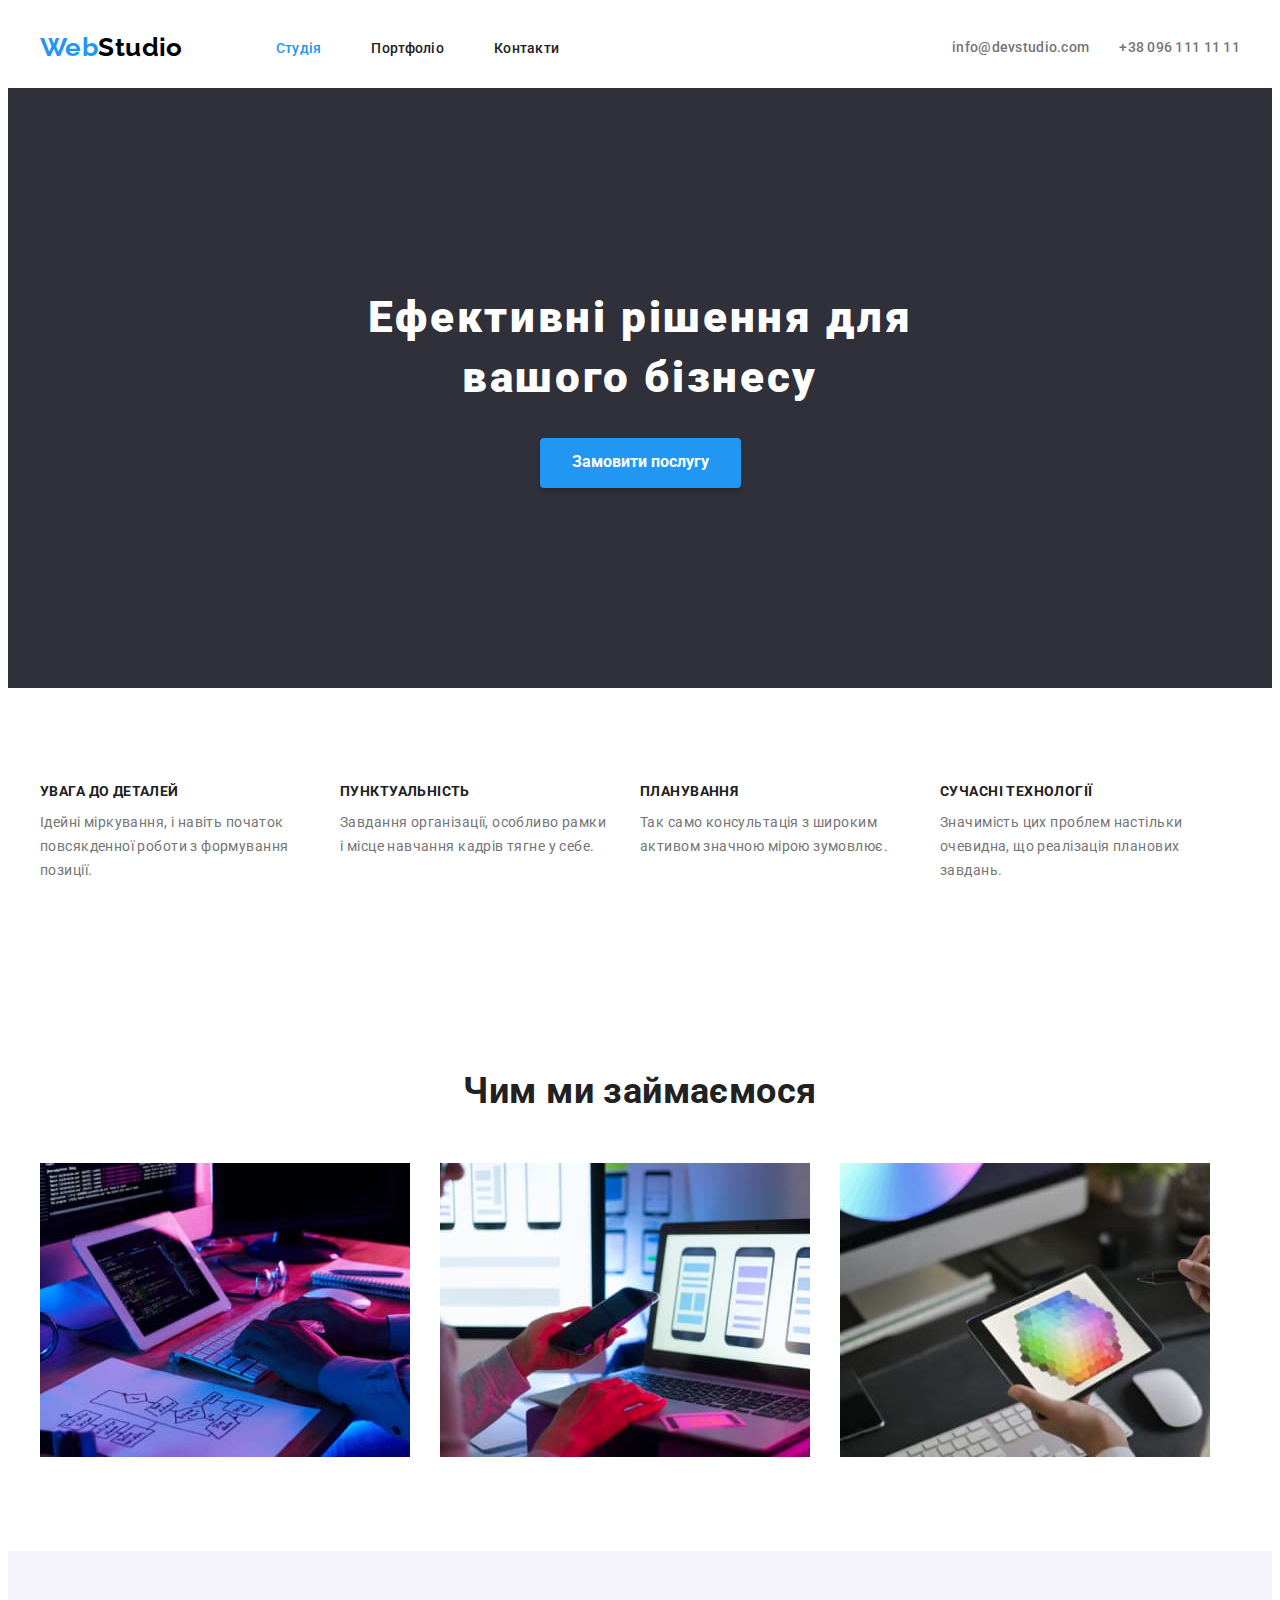
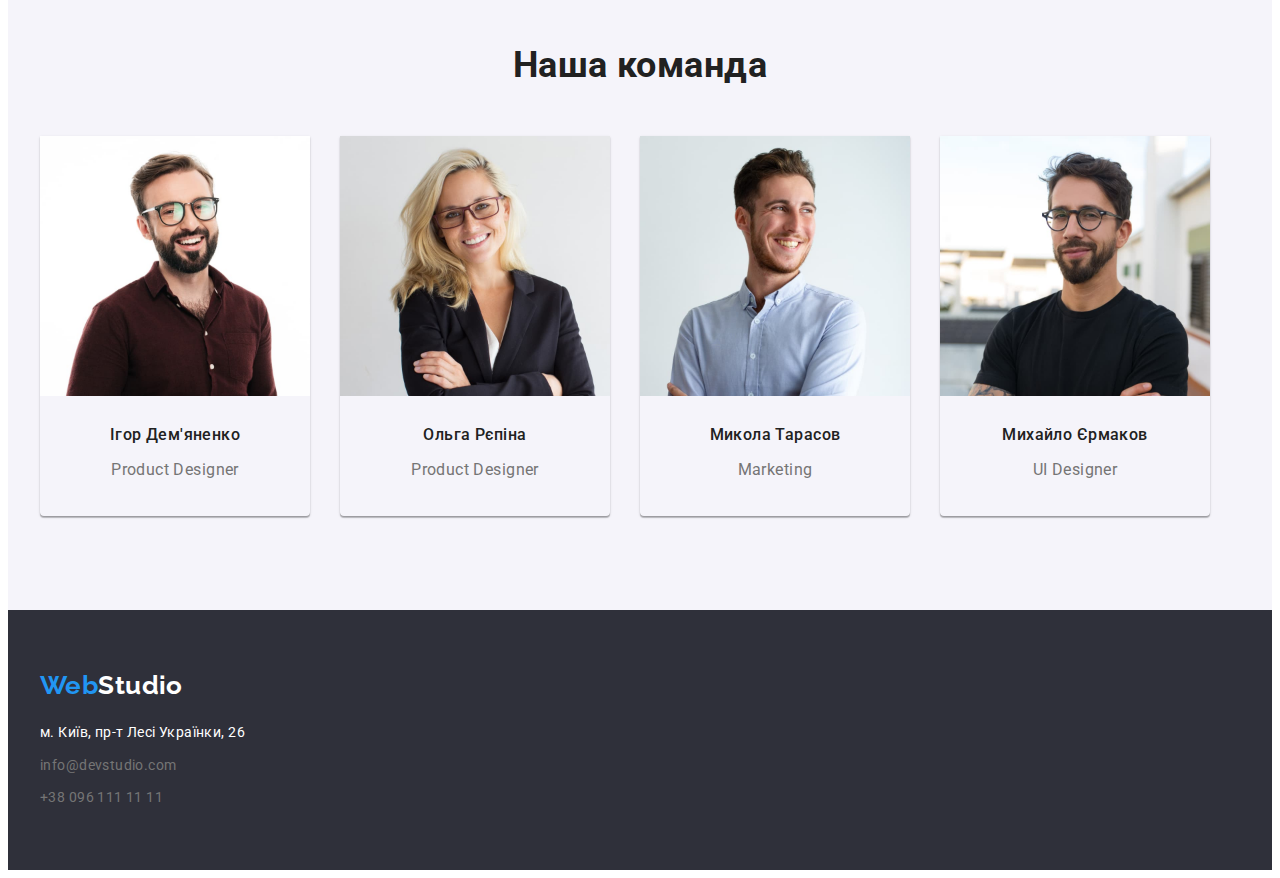
==== commit 363bf0cd: "fon+" ====
--- a/index.html
+++ b/index.html
@@ -123,7 +123,7 @@
         </div>
       </section>
       <!-- Our team -->
-      <section class="resset-b section">
+      <section class="resset-b section" style="background-color: #F5F4FA;">
         <div class="container">
           <h2 class="us-work">Наша команда</h2>
           <ul class="us-team d-block list">
--- a/css/style.css
+++ b/css/style.css
@@ -203,11 +203,14 @@
     border-radius: 4px;
 
     display: block;
-    margin-bottom: 50px;
-    padding: 0px 22px 0px 22px;
-    height: 40px;
+    padding: 6px 22px;
     margin-right: 8px;
 }
+
+.botton-filtr :last-child {
+    margin-right: 0;
+}
+
 
 .botton-filtr:focus, 
 .botton-filtr:hover {
@@ -220,7 +223,7 @@
     display: flex;
     justify-content: center;
     flex-wrap: wrap;
-
+    margin-bottom: 50px;
 }
 
 /* /Button filtr */
@@ -420,11 +423,13 @@
 .card-set {
     display: flex;
     flex-wrap: wrap;
+
+    
   }
   
 .items {
-    outline: 2px solid teal;
-    margin-right: 30px;
+    /* flex-basis: calc(100% / 3); */
+    margin-right: 30px; 
     margin-bottom: 30px;
 }
 
@@ -437,7 +442,7 @@
   }
 
 .items:hover {
-    background-color: #fff;
+    border: 1px var(--hero-white);
     border-radius: 4px;
     box-shadow: 0px 2px 1px -1px rgba(0, 0, 0, 0.2),
       0px 1px 1px 0px rgba(0, 0, 0, 0.14), 0px 1px 3px 0px rgba(0, 0, 0, 0.12);
@@ -462,4 +467,3 @@
 
     margin: 0px 24px 20px 24px;
 }
-
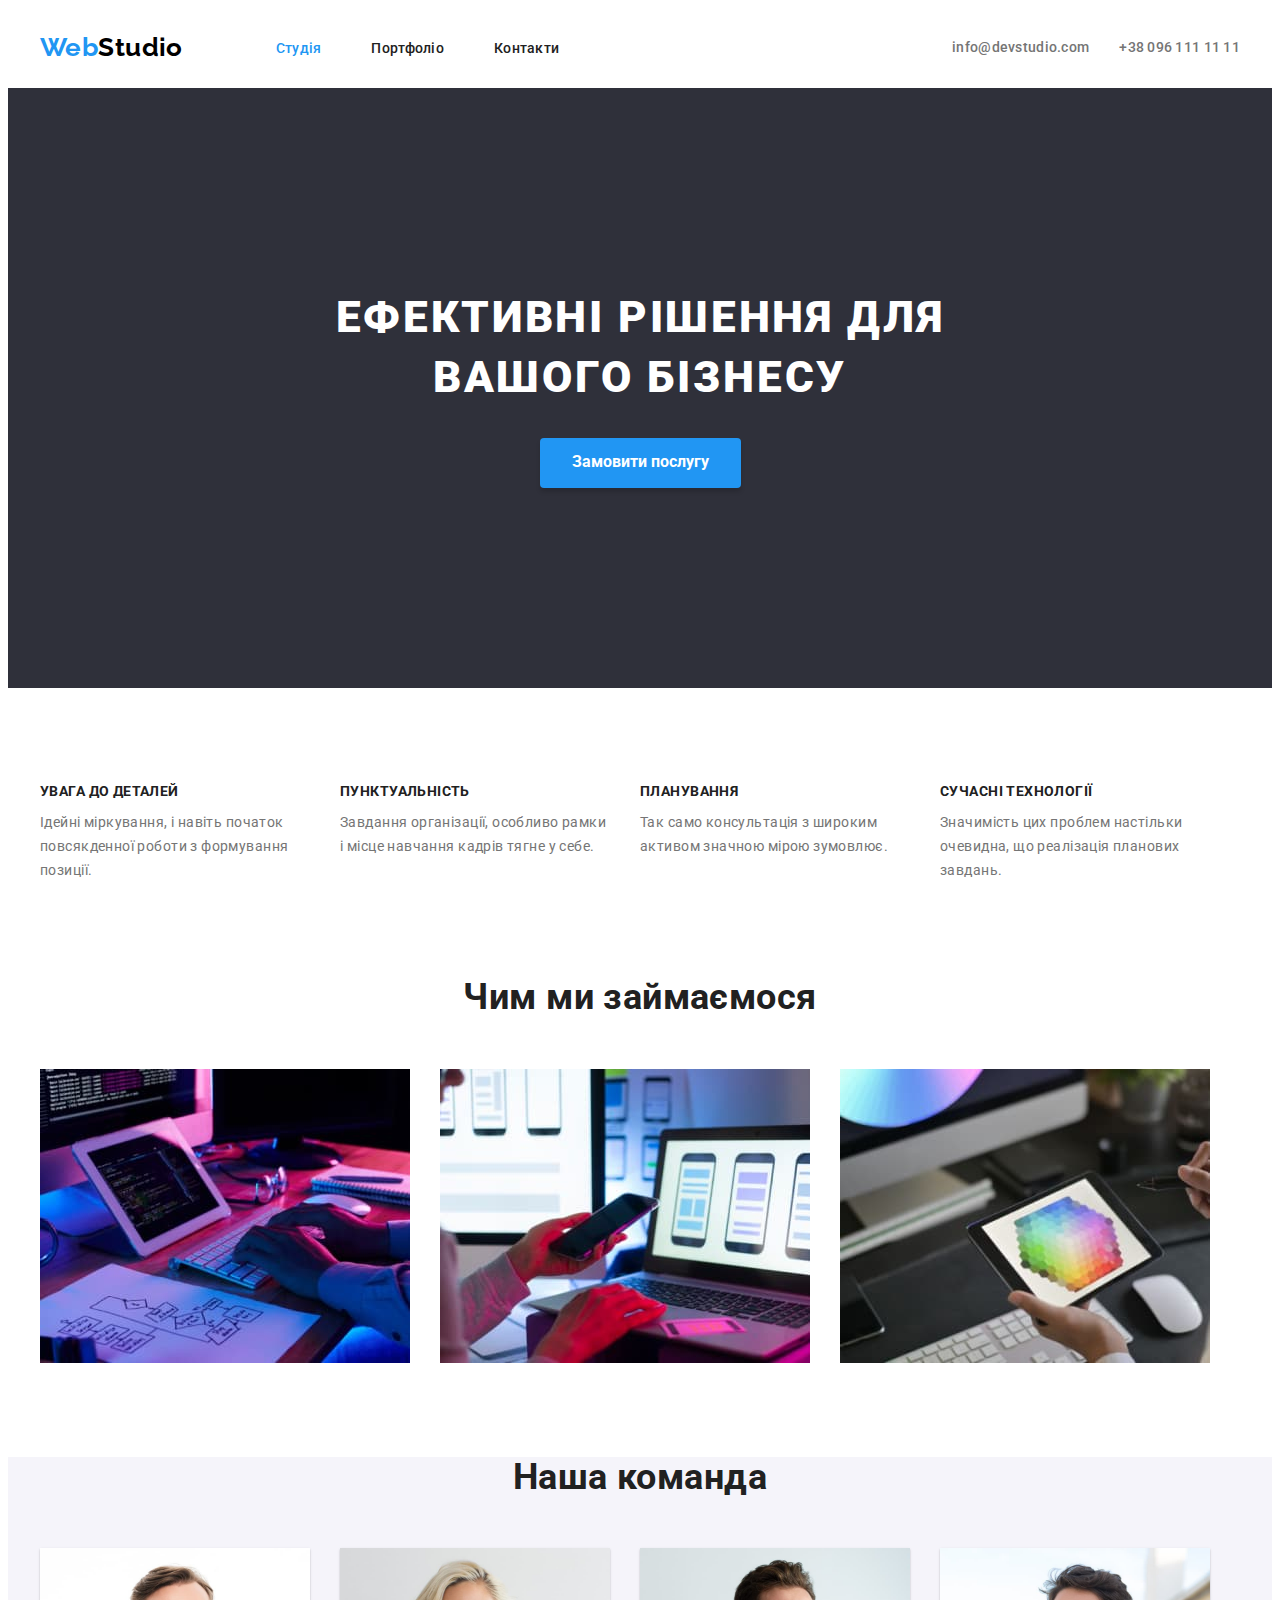
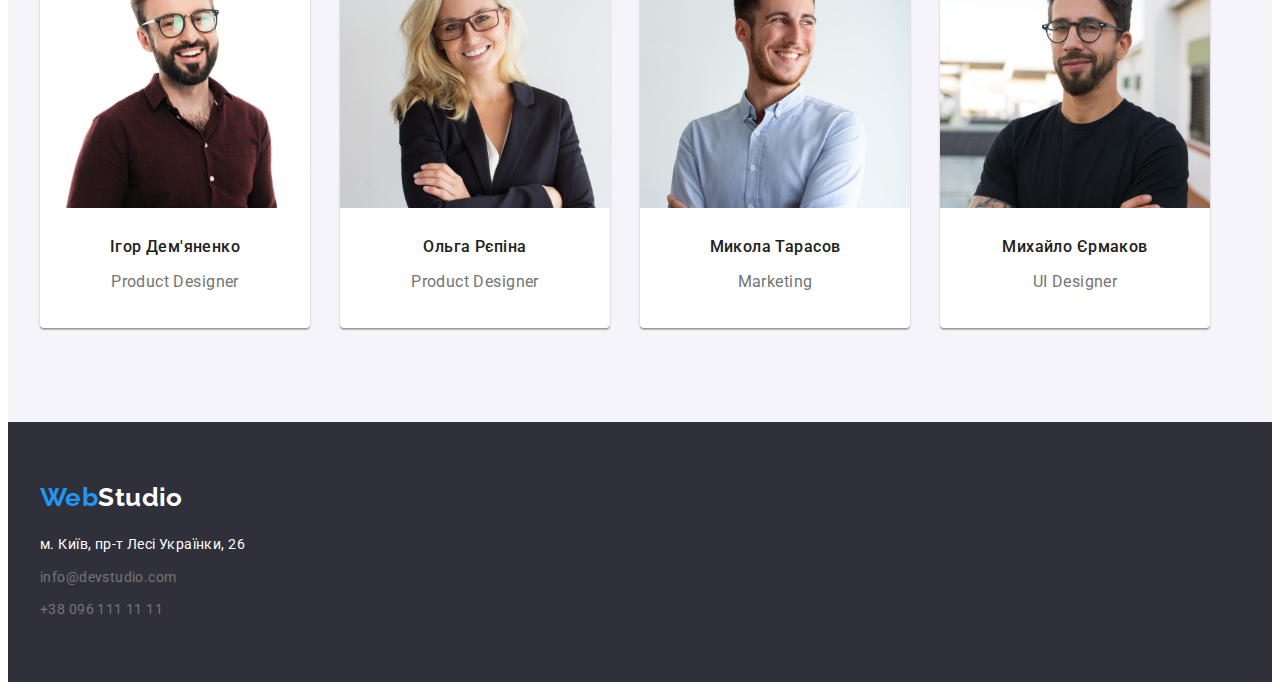
==== commit 7315eb22: "The end chayche" ====
--- a/index.html
+++ b/index.html
@@ -123,7 +123,7 @@
         </div>
       </section>
       <!-- Our team -->
-      <section class="resset-b section" style="background-color: #F5F4FA;">
+      <section class="resset-b section reset" style="background-color: #F5F4FA;">
         <div class="container">
           <h2 class="us-work">Наша команда</h2>
           <ul class="us-team d-block list">
--- a/css/style.css
+++ b/css/style.css
@@ -17,9 +17,9 @@
 }
 
 
-.reset {
+.section.reset { 
     padding-top: 0;
-}
+ } 
 
 .resset-b {
     padding-bottom: 0;
@@ -86,6 +86,9 @@
     align-items: center;
 }
 
+.bord {
+    border-bottom: 1px solid #ECECEC;
+}
 
 .item {
     display: block;
@@ -147,6 +150,7 @@
 
 
 .hero-text {
+    text-transform: uppercase;
     font-style: normal;
     font-weight: 900;
     font-size: 44px;
@@ -199,9 +203,7 @@
     color: var(--brand-color);
     text-align: center;
     border: 0;
-    background-color: var(--hero-white);
     border-radius: 4px;
-
     display: block;
     padding: 6px 22px;
     margin-right: 8px;
@@ -214,6 +216,7 @@
 
 .botton-filtr:focus, 
 .botton-filtr:hover {
+    cursor: pointer;
     background-color: var(--bacraund-color-button);
     color: var(--hero-white);
 
@@ -296,6 +299,7 @@
 }
 
 .d-block li {
+    background-color: var(--hero-white);
     width: 270px;
     box-shadow: 0px 1px 3px rgba(0, 0, 0, 0.12), 0px 1px 1px rgba(0, 0, 0, 0.14), 0px 2px 1px rgba(0, 0, 0, 0.2);
     border-radius: 0px 0px 4px 4px;
@@ -328,12 +332,7 @@
     cursor: pointer;
 }
 
-.botton-filtr :focus,
-.botton-filtr :hover {
-    cursor: pointer;
-    background-color: var(--bacraund-color-button);
-    color: aqua;
-}
+
 
 /* Menu portfolio */
 
@@ -341,27 +340,6 @@
     margin-top: 34px;
 } */
 
-
-.menu-p {
-    color: var(--p-color);
-    font-size: 16px;
-    line-height: 1.87;
-    text-decoration:none;
-
-    margin-top: 4px;
-}
-
-.menu-h2 {
-    font-weight: 700;
-    font-size: 18px;
-    line-height: 1.77;
-    letter-spacing: 0.06em;
-    list-style:none;
-    text-decoration:none;
-    color: var(--brand-color);
-
-    margin-top: 20px;
-}
 
 .filtr {
     position: absolute;
@@ -441,12 +419,12 @@
     margin-bottom: 0;
   }
 
-.items:hover {
+ /* .bs:hover {
     border: 1px var(--hero-white);
     border-radius: 4px;
     box-shadow: 0px 2px 1px -1px rgba(0, 0, 0, 0.2),
       0px 1px 1px 0px rgba(0, 0, 0, 0.14), 0px 1px 3px 0px rgba(0, 0, 0, 0.12);
-  }
+  } */
 
   .menu-h2 {
     font-style: normal;
@@ -456,7 +434,7 @@
     letter-spacing: 0.06em;  
     color: var(--brand-color);
 
-    margin: 20px 24px 4px 24px;
+    margin-bottom: 4px;
   }
 .menu-p {
     font-family: 'Roboto';
@@ -464,6 +442,11 @@
     font-weight: 400;
     font-size: 16px;
     line-height: 1.85;
-
-    margin: 0px 24px 20px 24px;
-}
+    color: var(--p-color);
+    text-decoration:none;
+}
+
+.text-div {
+    padding: 20px 25px;
+    border: 1px solid var(--backraund-usteam);
+}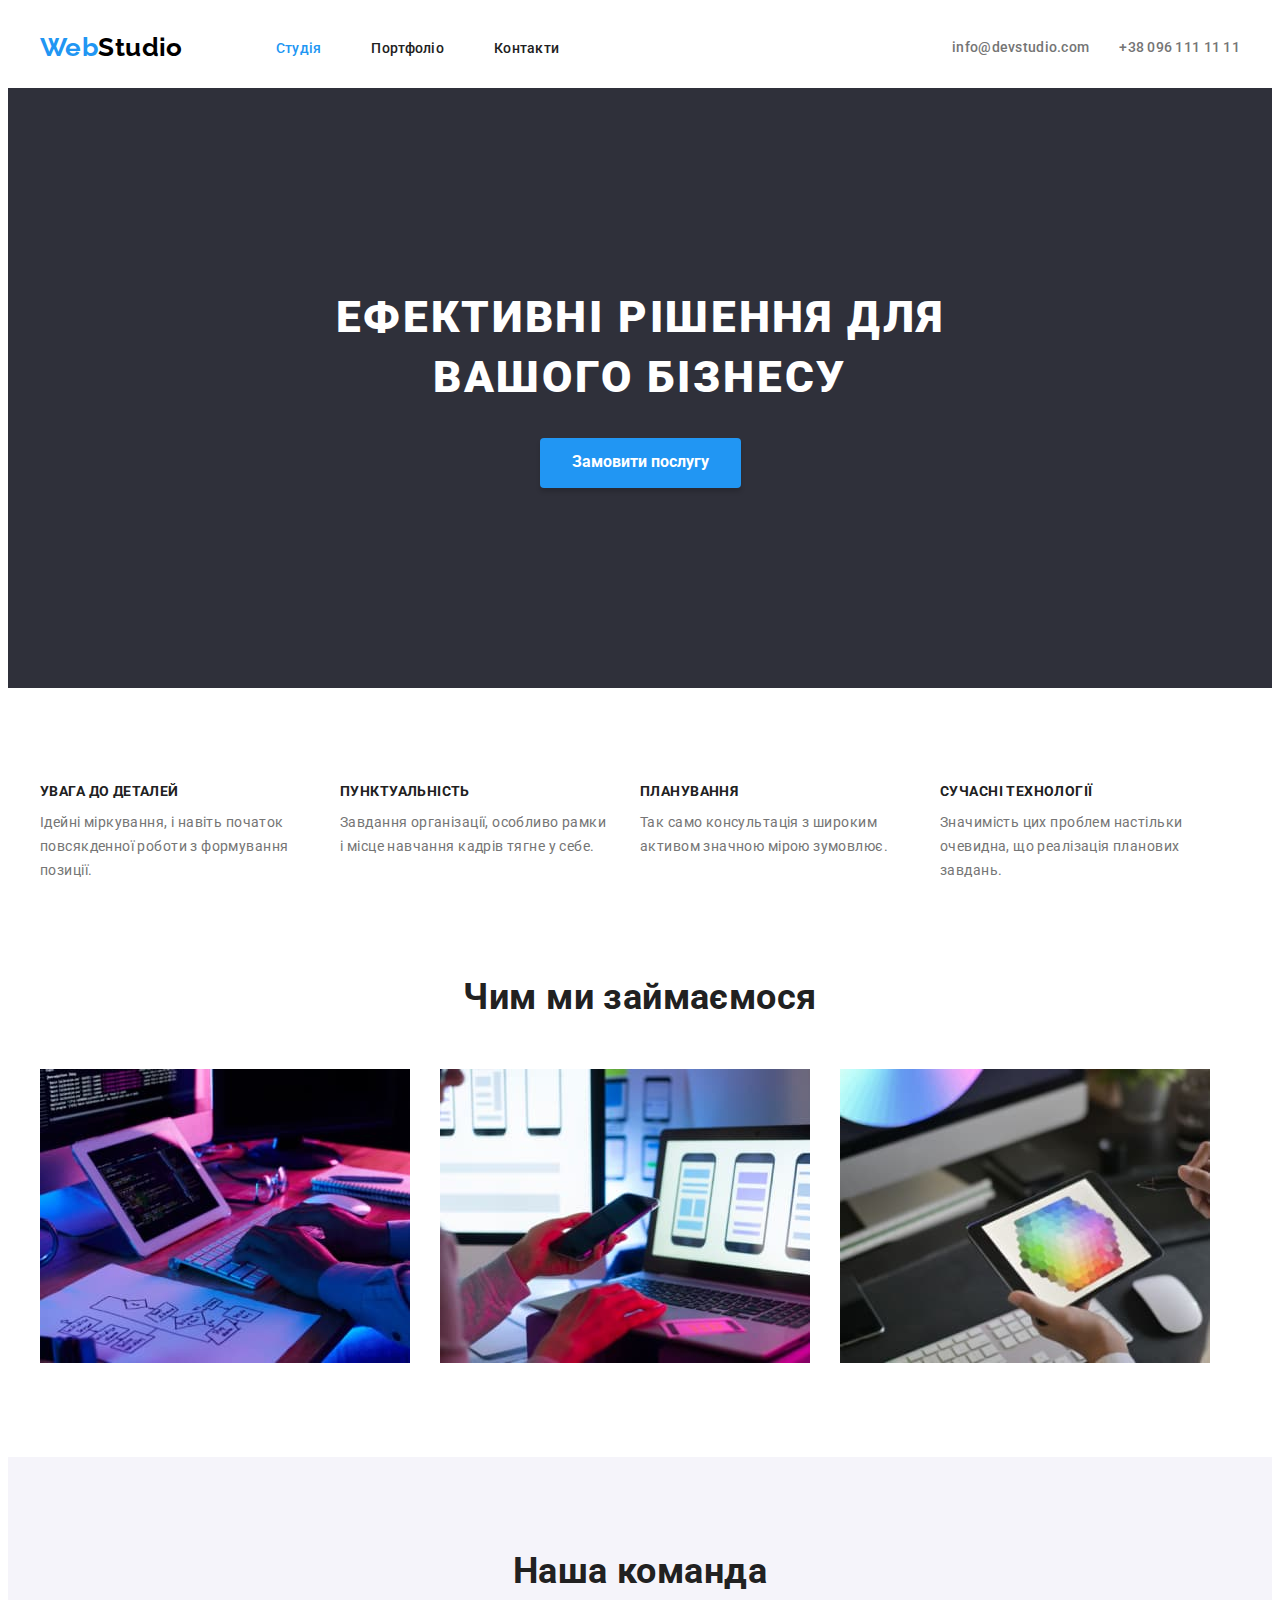
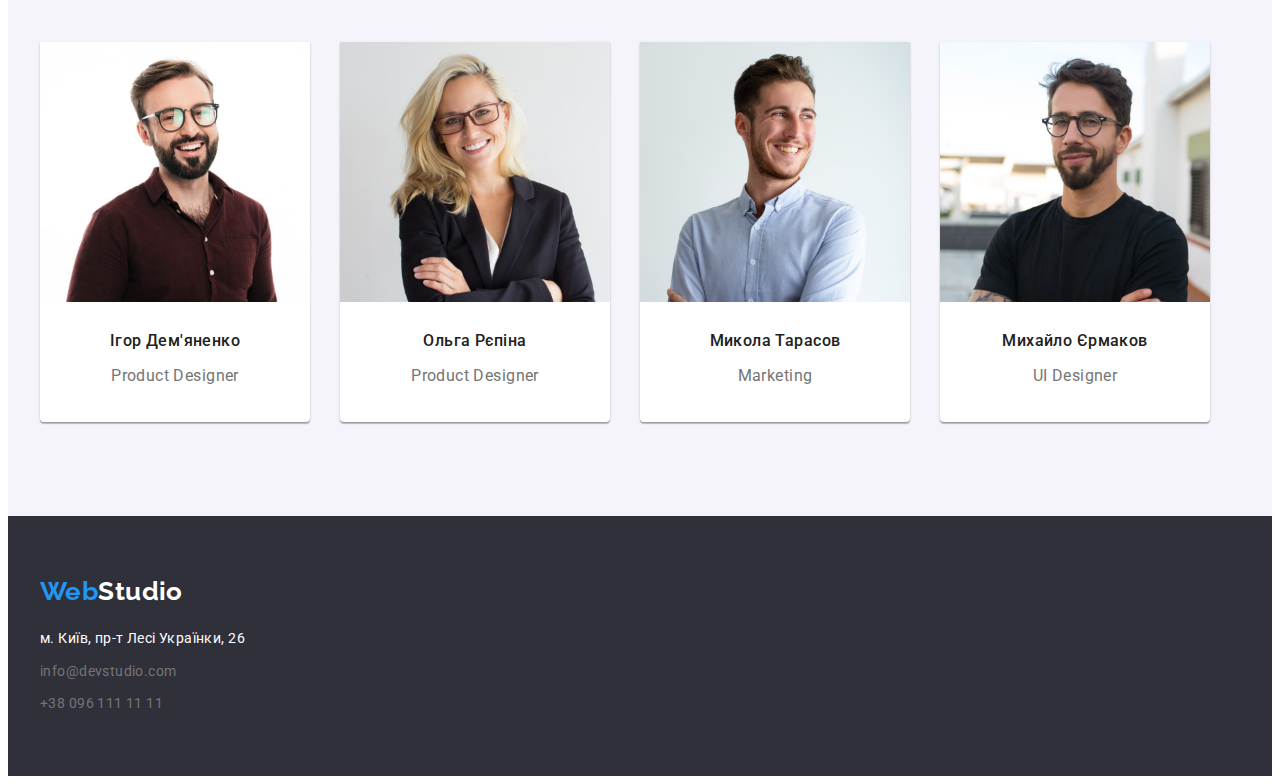
==== commit 0eea196e: "border marg and reset" ====
--- a/index.html
+++ b/index.html
@@ -123,7 +123,7 @@
         </div>
       </section>
       <!-- Our team -->
-      <section class="resset-b section reset" style="background-color: #F5F4FA;">
+      <section class="resset-b section " style="background-color: #F5F4FA;">
         <div class="container">
           <h2 class="us-work">Наша команда</h2>
           <ul class="us-team d-block list">
--- a/css/style.css
+++ b/css/style.css
@@ -401,7 +401,7 @@
 .card-set {
     display: flex;
     flex-wrap: wrap;
-
+    margin-bottom: -30px;
     
   }
   
